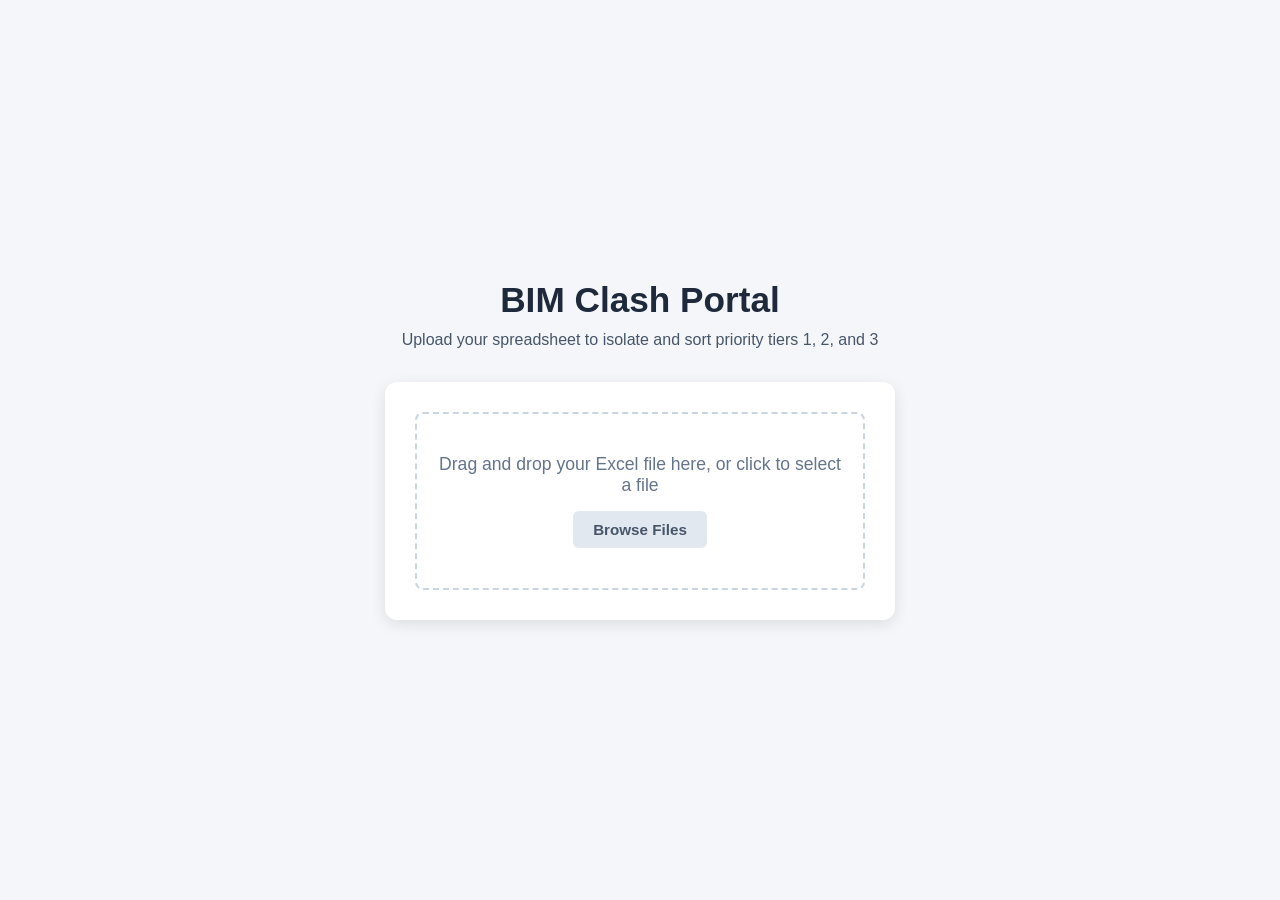
==== backend/frontend/index.html @ 2e9d3426 "feat: implement manual download button and nest frontend inside backend folder" ====
<!DOCTYPE html>
<html lang="en">
<head>
    <meta charset="UTF-8">
    <meta name="viewport" content="width=device-width, initial-scale=1.0">
    <title>BIM Clash Portal</title>
    <link rel="stylesheet" href="style.css"> 
</head>
<body>
    <div class="container">
        <header>
            <h1>BIM Clash Portal</h1>
            <p>Upload your spreadsheet to isolate and sort priority tiers 1, 2, and 3</p>
        </header>

        <div class="upload-card">
            <div id="drop-zone" class="drop-zone">
                <p>Drag and drop your Excel file here, or click to select a file</p>
                <input type="file" id="file-input" accept=".xlsx" style="display: none;">
                <button id="browse-btn" class="btn-secondary">Browse Files</button>
            </div>
            
            <div id="file-details" class="file-details hidden">
                <span id="file-name">matrix.xlsx</span>
                <button id="process-btn" class="btn-primary">Process & Download</button>
            </div>
            
            <div id="status-message" class="status-message hidden"></div>
        </div>
    </div> 
    <script src="app.js"></script>
</body>
</html>
---- backend/frontend/style.css ----
* {
    margin: 0;
    padding: 0;
    box-sizing: border-box;
}

body {
    font-family: 'Segoe UI', Tahoma, Geneva, Verdana, sans-serif;
    background-color: #f4f6f9;
    color: #333333;
    display: flex;
    justify-content: center;
    align-items: center;
    min-height: 100vh;
}

.container {
    width: 100%;
    max-width: 550px;
    padding: 20px;
    text-align: center;
}

header {
    margin-bottom: 30px;
}

header h1 {
    font-size: 2.2rem;
    color: #1e293b;
    margin-bottom: 8px;
    font-weight: 700;
}

header p {
    font-size: 1rem;
    color: #475569;
    line-height: 1.5;
}

.upload-card {
    background-color: #ffffff;
    padding: 30px;
    border-radius: 12px;
    box-shadow: 0 4px 15px rgba(0, 0, 0, 0.1);
    transition: transform 0.2s ease, box-shadow 0.2s ease;
}

.drop-zone {
    border: 2px dashed #cbd5e1;
    border-radius: 8px;
    padding: 40px 20px;
    cursor: pointer;
    transition: background-color 0.2s ease, border-color 0.2s ease;
}

.drop-zone:hover {
    background-color: #f0f4ff;
    border-color: #3b82f6;
}

.drop-zone p {
    font-size: 1.1rem;
    color: #64748b;
    font-weight: 500;
    margin-bottom: 15px;
}

.file-details {
    margin-top: 20px;
    padding: 15px;
    background-color: #f0fdf4;
    border: 1px solid #bbf7d0;
    border-radius: 6px;
    display: flex;
    justify-content: space-between;
    align-items: center;
}

#file-name {
    font-weight: 500;
    color: #166534;
    font-size: 0.95rem;
    word-break: break-all;
    padding-right: 10px;
}

.hidden {
    display: none !important;
}

button {
    font-family: inherit;
    font-size: 0.95rem;
    font-weight: 600;
    padding: 10px 20px;
    border: none;
    border-radius: 6px;
    cursor: pointer;
    transition: background-color 0.15s ease;
}

.btn-secondary {
    background-color: #e2e8f0;
    color: #475569;
}

.btn-secondary:hover {
    background-color: #cbd5e1;
}

.btn-primary {
    background-color: #3b82f6;
    color: #ffffff;
}

.btn-primary:hover {
    background-color: #2563eb;
}

button:active {
    transform: scale(0.98);
}

.status-message {
    margin-top: 15px;
    padding: 12px;
    border-radius: 6px;
    font-size: 0.9rem;
    font-weight: 500;
    text-align: center;
}
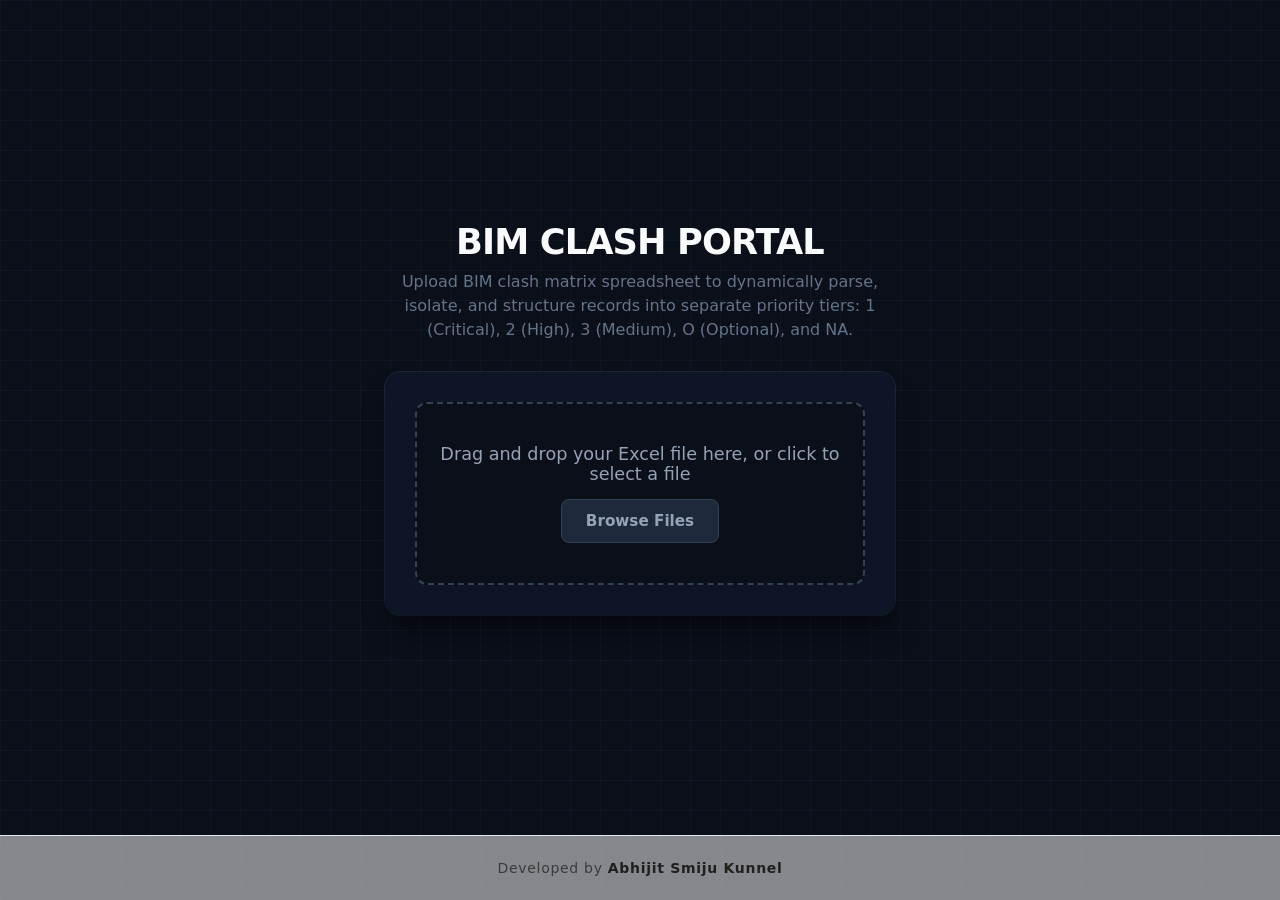
==== commit 785785eb: "feat: update tier terminology, enhance UI styling, and add dynamic mouse tracking" ====
--- a/backend/frontend/index.html
+++ b/backend/frontend/index.html
@@ -10,7 +10,7 @@
     <div class="container">
         <header>
             <h1>BIM Clash Portal</h1>
-            <p>Upload your spreadsheet to isolate and sort priority tiers 1, 2, and 3</p>
+            <p>Upload BIM clash matrix spreadsheet to dynamically parse, isolate, and structure records into separate priority tiers: 1 (Critical), 2 (High), 3 (Medium), O (Optional), and NA.</p>
         </header>
 
         <div class="upload-card">
@@ -29,5 +29,8 @@
         </div>
     </div> 
     <script src="app.js"></script>
+    <footer style="text-align: center; padding: 1.5rem; color: #3b3b3b; font-size: 0.875rem; border-top: 1px solid #e2e8f0; background-color: rgba(255, 255, 255, 0.5); backdrop-filter: blur(4px);">
+        Developed by <strong style="color: #1f1f1f;">Abhijit Smiju Kunnel</strong>
+    </footer>
 </body>
 </html>
--- a/backend/frontend/style.css
+++ b/backend/frontend/style.css
@@ -1,17 +1,48 @@
+/* GLOBAL RESET*/
 * {
     margin: 0;
     padding: 0;
     box-sizing: border-box;
 }
 
+/* BIM ENGINE & INTERACTIVE ARCHITECTURAL CANVAS*/
 body {
-    font-family: 'Segoe UI', Tahoma, Geneva, Verdana, sans-serif;
-    background-color: #f4f6f9;
-    color: #333333;
+    font-family: 'Inter', system-ui, -apple-system, sans-serif;
+    color: #e2e8f0;
+    min-height: 100vh;
+    
     display: flex;
-    justify-content: center;
-    align-items: center;
-    min-height: 100vh;
+    flex-direction: column;
+    justify-content: space-between;
+    position: relative;
+    overflow-x: hidden;
+
+    /* Base Dark Canvas (Site Excavation Depth Color) */
+    background-color: #0b0f19; 
+    
+    /* Layer 1: Fixed Engineering Blueprint Micro-Grid Paper Structure */
+    background-image: 
+        linear-gradient(rgba(51, 65, 85, 0.15) 1px, transparent 1px),
+        linear-gradient(90deg, rgba(51, 65, 85, 0.15) 1px, transparent 1px);
+    background-size: 30px 30px; /* Dimensions match common architectural grid spaces */
+}
+
+/* Layer 2 & 3: Dynamic Drafting Crosshairs & Spotlight Overlay */
+body::before {
+    content: '';
+    position: fixed;
+    top: 0;
+    left: 0;
+    width: 100vw;
+    height: 100vh;
+    pointer-events: none; /* Allows clicks to pass right through to buttons */
+    z-index: 1;
+    
+    /* Dynamic Laser Crosshair tracking lines intercepting at cursor coordinates */
+    background: 
+        linear-gradient(90deg, transparent, rgba(59, 130, 246, 0.2) var(--mouse-x), rgba(59, 130, 246, 0.2) calc(var(--mouse-x) + 1px), transparent calc(var(--mouse-x) + 2px)),
+        linear-gradient(transparent, rgba(59, 130, 246, 0.2) var(--mouse-y), rgba(59, 130, 246, 0.2) calc(var(--mouse-y) + 1px), transparent calc(var(--mouse-y) + 2px)),
+        radial-gradient(400px circle at var(--mouse-x, 50%) var(--mouse-y, 50%), rgba(59, 130, 246, 0.15), transparent 100%);
 }
 
 .container {
@@ -19,114 +50,157 @@
     max-width: 550px;
     padding: 20px;
     text-align: center;
-}
-
+    margin: auto;
+    position: relative;
+    z-index: 10; /* Keeps interactive cards safely stacked above the tracking vectors */
+}
+
+/* TYPOGRAPHY (STRUCTURAL EDITIONS) */
 header {
     margin-bottom: 30px;
 }
 
 header h1 {
     font-size: 2.2rem;
-    color: #1e293b;
+    color: #f8fafc;
     margin-bottom: 8px;
-    font-weight: 700;
+    font-weight: 800;
+    letter-spacing: -0.025em;
+    text-transform: uppercase; /* Gives it an industrial, heavy equipment feel */
 }
 
 header p {
     font-size: 1rem;
-    color: #475569;
+    color: #64748b;
     line-height: 1.5;
 }
 
+/* BIM DASHBOARD SURFACE CARDS */
 .upload-card {
-    background-color: #ffffff;
+    background-color: rgba(15, 23, 42, 0.85); /* Glassmorphism translucent dark layout overlay */
+    backdrop-filter: blur(12px);
     padding: 30px;
+    border-radius: 16px;
+    box-shadow: 0 20px 25px -5px rgba(0, 0, 0, 0.5), 
+                0 0 0 1px rgba(51, 65, 85, 0.5); /* Simulates a rigid metallic chassis bezel outer stroke */
+    transition: transform 0.2s ease, box-shadow 0.2s ease;
+}
+
+/* Interactive matrix drop sector boundary */
+#drop-zone {
+    border: 2px dashed #334155;
     border-radius: 12px;
-    box-shadow: 0 4px 15px rgba(0, 0, 0, 0.1);
-    transition: transform 0.2s ease, box-shadow 0.2s ease;
-}
-
-.drop-zone {
-    border: 2px dashed #cbd5e1;
-    border-radius: 8px;
+    background-color: #0b0f19;
     padding: 40px 20px;
     cursor: pointer;
-    transition: background-color 0.2s ease, border-color 0.2s ease;
-}
-
-.drop-zone:hover {
-    background-color: #f0f4ff;
+    transition: all 0.2s ease-in-out;
+}
+
+#drop-zone:hover {
     border-color: #3b82f6;
-}
-
-.drop-zone p {
+    background-color: rgba(59, 130, 246, 0.03);
+    box-shadow: inset 0 0 15px rgba(59, 130, 246, 0.1);
+}
+
+#drop-zone p {
     font-size: 1.1rem;
-    color: #64748b;
+    color: #94a3b8;
     font-weight: 500;
     margin-bottom: 15px;
 }
 
+/* File feedback drawer (Translucent neon structural alert alignment) */
 .file-details {
     margin-top: 20px;
     padding: 15px;
-    background-color: #f0fdf4;
-    border: 1px solid #bbf7d0;
-    border-radius: 6px;
+    background-color: rgba(16, 185, 129, 0.05); 
+    border: 1px solid rgba(16, 185, 129, 0.25);
+    border-radius: 8px;
     display: flex;
     justify-content: space-between;
     align-items: center;
 }
 
 #file-name {
-    font-weight: 500;
-    color: #166534;
+    font-weight: 600;
+    color: #34d399; /* Crisp laser green text string identifier */
     font-size: 0.95rem;
     word-break: break-all;
     padding-right: 10px;
+    font-family: 'JetBrains Mono', 'Fira Code', monospace;
 }
 
 .hidden {
     display: none !important;
 }
 
+/*BUTTON STATIONS*/
 button {
     font-family: inherit;
     font-size: 0.95rem;
     font-weight: 600;
-    padding: 10px 20px;
+    padding: 12px 24px;
     border: none;
-    border-radius: 6px;
+    border-radius: 8px;
     cursor: pointer;
-    transition: background-color 0.15s ease;
+    transition: all 0.15s ease;
 }
 
 .btn-secondary {
-    background-color: #e2e8f0;
-    color: #475569;
+    background-color: #1e293b;
+    color: #94a3b8;
+    border: 1px solid #334155;
 }
 
 .btn-secondary:hover {
-    background-color: #cbd5e1;
+    background-color: #334155;
+    color: #f8fafc;
 }
 
 .btn-primary {
     background-color: #3b82f6;
     color: #ffffff;
+    box-shadow: 0 4px 14px rgba(59, 130, 246, 0.3);
 }
 
 .btn-primary:hover {
     background-color: #2563eb;
+    box-shadow: 0 0 20px rgba(59, 130, 246, 0.5);
+    transform: translateY(-1px); /* Subtle hover lift simulating an operational switch toggle */
 }
 
 button:active {
     transform: scale(0.98);
 }
 
+/* FEEDBACK CHANNELS & PORTAL SIGNATURE FOOTER */
 .status-message {
-    margin-top: 15px;
-    padding: 12px;
-    border-radius: 6px;
-    font-size: 0.9rem;
-    font-weight: 500;
+    margin-top: 1.5rem;
+    padding: 1.25rem;
+    border-radius: 12px;
+    font-size: 0.925rem;
+    line-height: 1.6;
+    box-shadow: 0 10px 15px -3px rgba(0, 0, 0, 0.3);
+    border: 1px solid rgba(51, 65, 85, 0.5);
+    transition: all 0.3s ease;
+}
+
+/* Blueprint Status Card Typography Tweaks */
+.status-message {
+    font-family: 'JetBrains Mono', 'Fira Code', monospace !important;
+}
+
+/* Architectural Title Footer block element */
+footer {
     text-align: center;
+    padding: 1.5rem;
+    color: #475569;
+    font-size: 0.85rem;
+    border-top: 1px solid rgba(51, 65, 85, 0.3);
+    background-color: rgba(11, 15, 25, 0.8);
+    backdrop-filter: blur(8px);
+    width: 100%;
+    position: relative;
+    z-index: 20;
+    letter-spacing: 0.05em;
 }
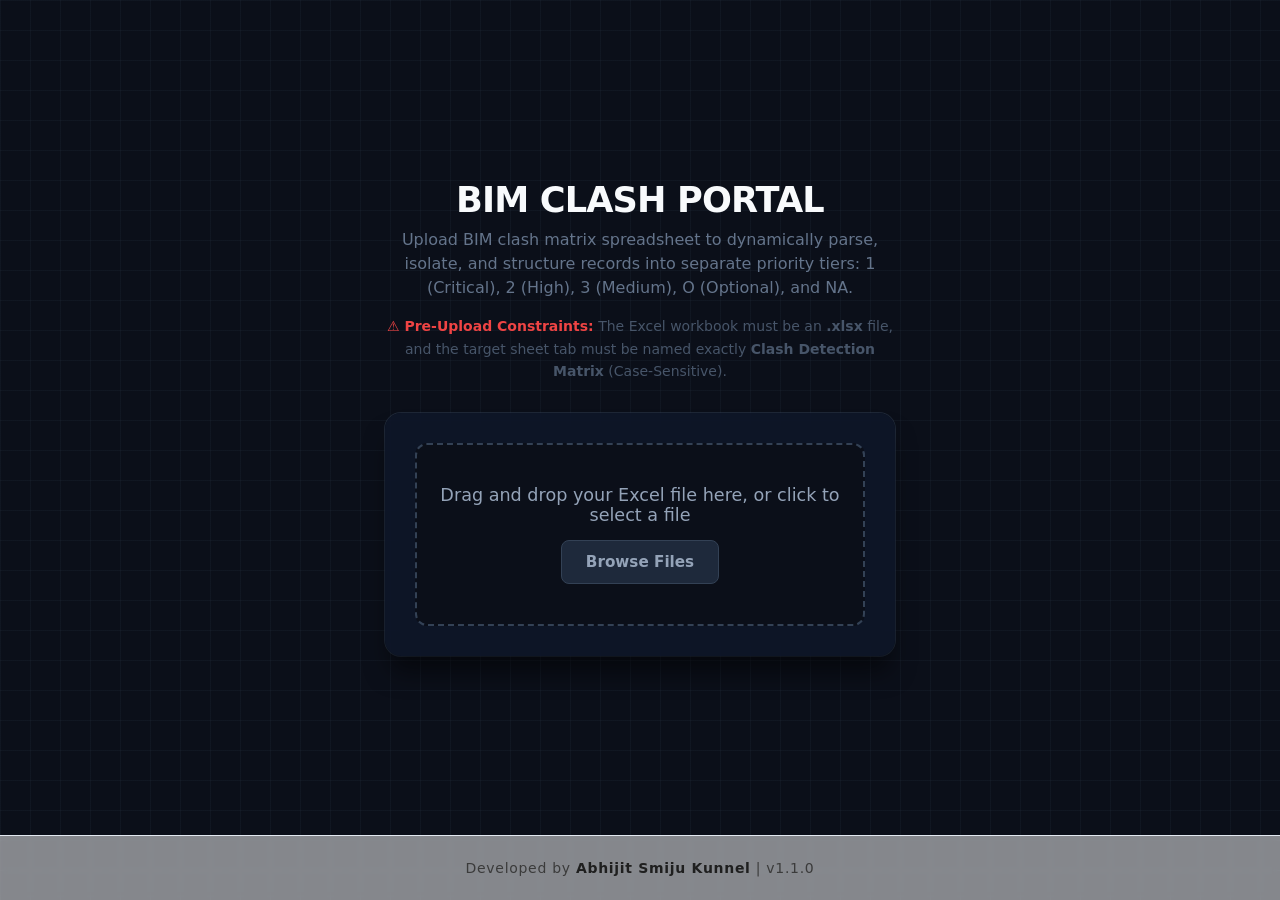
==== commit 0da42afc: "feat: add pre-upload constraints message and update footer versioning" ====
--- a/backend/frontend/index.html
+++ b/backend/frontend/index.html
@@ -11,6 +11,12 @@
         <header>
             <h1>BIM Clash Portal</h1>
             <p>Upload BIM clash matrix spreadsheet to dynamically parse, isolate, and structure records into separate priority tiers: 1 (Critical), 2 (High), 3 (Medium), O (Optional), and NA.</p>
+            
+            <!-- Clean, inline layout constraints matched exactly to your header prose styling -->
+            <p style="margin-top: 15px; font-size: 0.875rem; color: #475569; font-family: inherit; line-height: 1.6;">
+                <span style="color: #ef4444; font-weight: 700;">⚠️ Pre-Upload Constraints:</span> 
+                The Excel workbook must be an <strong>.xlsx</strong> file, and the target sheet tab must be named exactly <strong>Clash Detection Matrix</strong> (Case-Sensitive).
+            </p>
         </header>
 
         <div class="upload-card">
@@ -30,7 +36,7 @@
     </div> 
     <script src="app.js"></script>
     <footer style="text-align: center; padding: 1.5rem; color: #3b3b3b; font-size: 0.875rem; border-top: 1px solid #e2e8f0; background-color: rgba(255, 255, 255, 0.5); backdrop-filter: blur(4px);">
-        Developed by <strong style="color: #1f1f1f;">Abhijit Smiju Kunnel</strong>
+    Developed by <strong style="color: #1f1f1f;">Abhijit Smiju Kunnel</strong> | <span>v1.1.0</span>
     </footer>
 </body>
 </html>
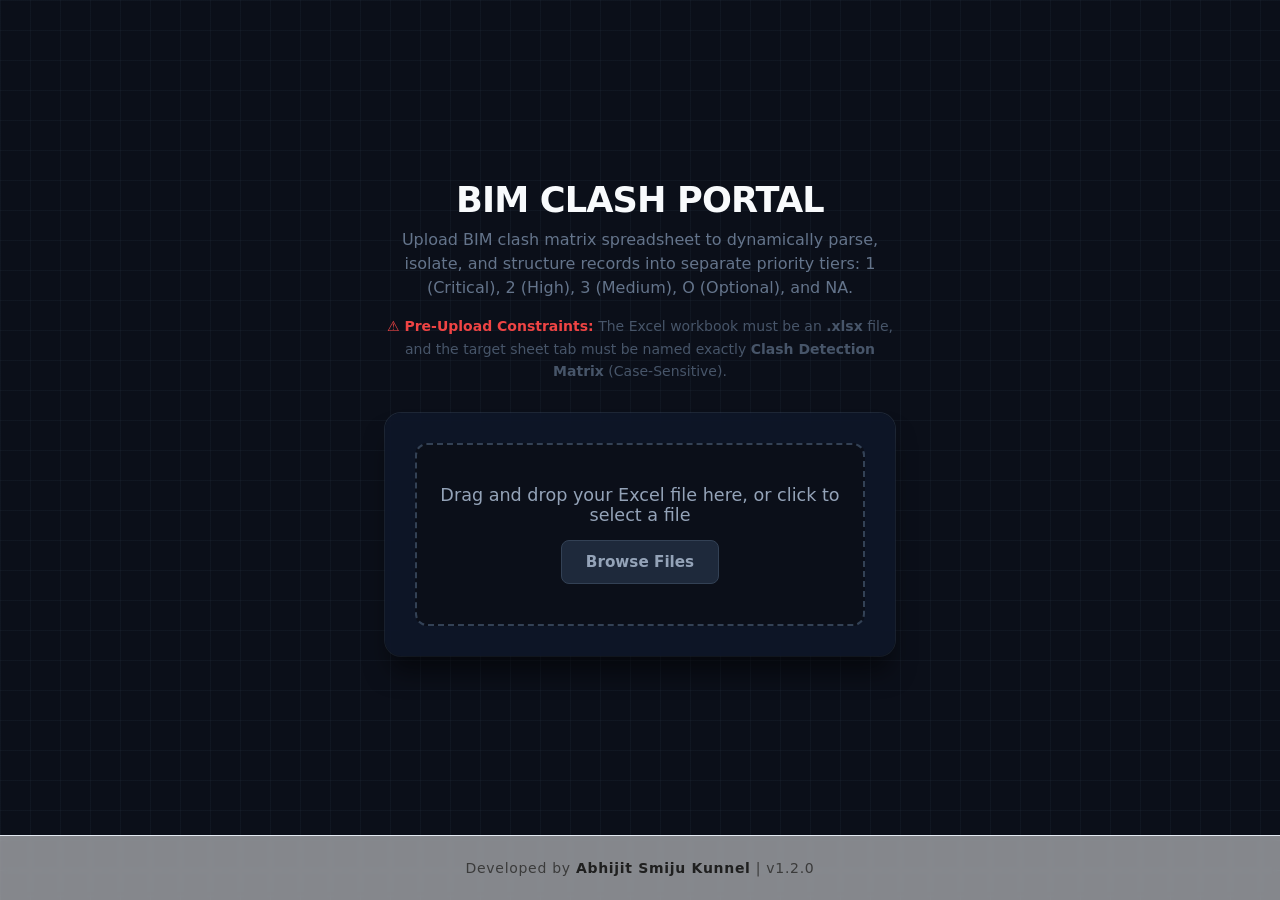
==== commit a5d9bf46: "feat: dynamically detect matrix bounds (for future projects) in clash parser and update footer versi" ====
--- a/backend/frontend/index.html
+++ b/backend/frontend/index.html
@@ -36,7 +36,7 @@
     </div> 
     <script src="app.js"></script>
     <footer style="text-align: center; padding: 1.5rem; color: #3b3b3b; font-size: 0.875rem; border-top: 1px solid #e2e8f0; background-color: rgba(255, 255, 255, 0.5); backdrop-filter: blur(4px);">
-    Developed by <strong style="color: #1f1f1f;">Abhijit Smiju Kunnel</strong> | <span>v1.1.0</span>
+    Developed by <strong style="color: #1f1f1f;">Abhijit Smiju Kunnel</strong> | <span>v1.2.0</span>
     </footer>
 </body>
 </html>
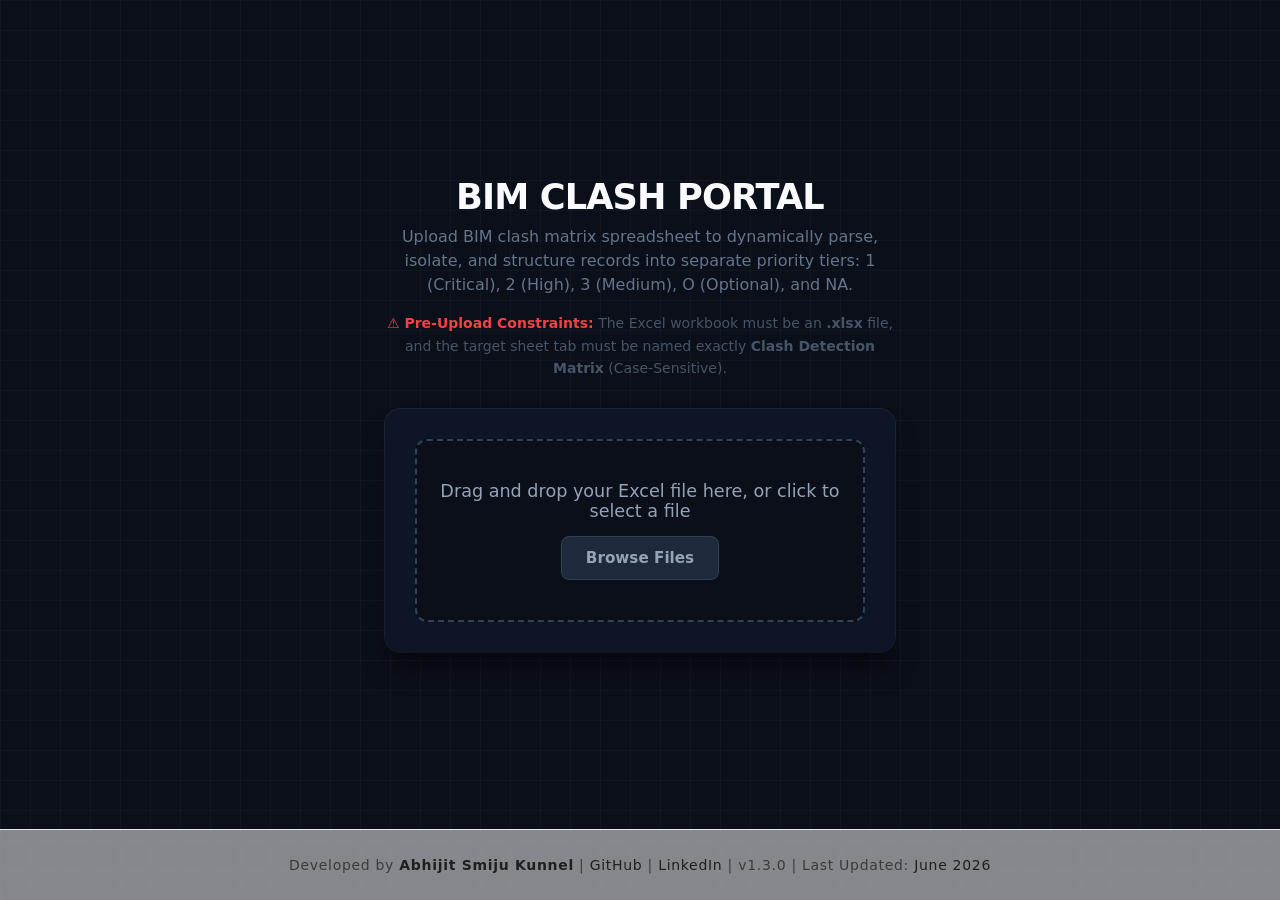
==== commit a311bf38: "feat: enhance clash matrix processing by adding 'Clash Rules' column and updating footer versioning" ====
--- a/backend/frontend/index.html
+++ b/backend/frontend/index.html
@@ -1,42 +1,50 @@
 <!DOCTYPE html>
 <html lang="en">
-<head>
-    <meta charset="UTF-8">
-    <meta name="viewport" content="width=device-width, initial-scale=1.0">
-    <title>BIM Clash Portal</title>
-    <link rel="stylesheet" href="style.css"> 
-</head>
-<body>
-    <div class="container">
-        <header>
-            <h1>BIM Clash Portal</h1>
-            <p>Upload BIM clash matrix spreadsheet to dynamically parse, isolate, and structure records into separate priority tiers: 1 (Critical), 2 (High), 3 (Medium), O (Optional), and NA.</p>
-            
-            <!-- Clean, inline layout constraints matched exactly to your header prose styling -->
-            <p style="margin-top: 15px; font-size: 0.875rem; color: #475569; font-family: inherit; line-height: 1.6;">
-                <span style="color: #ef4444; font-weight: 700;">⚠️ Pre-Upload Constraints:</span> 
-                The Excel workbook must be an <strong>.xlsx</strong> file, and the target sheet tab must be named exactly <strong>Clash Detection Matrix</strong> (Case-Sensitive).
-            </p>
-        </header>
+    <head>
+        <meta charset="UTF-8">
+        <meta name="viewport" content="width=device-width, initial-scale=1.0">
+        <title>BIM Clash Portal</title>
+        <link rel="stylesheet" href="style.css"> 
+    </head>
+    <body>
+        <div class="container">
+            <header>
+                <h1>BIM Clash Portal</h1>
+                <p>Upload BIM clash matrix spreadsheet to dynamically parse, isolate, and structure records into separate priority tiers: 1 (Critical), 2 (High), 3 (Medium), O (Optional), and NA.</p>
+                
+                <!-- Clean, inline layout constraints matched exactly to your header prose styling -->
+                <p style="margin-top: 15px; font-size: 0.875rem; color: #475569; font-family: inherit; line-height: 1.6;">
+                    <span style="color: #ef4444; font-weight: 700;">⚠️ Pre-Upload Constraints:</span> 
+                    The Excel workbook must be an <strong>.xlsx</strong> file, and the target sheet tab must be named exactly <strong>Clash Detection Matrix</strong> (Case-Sensitive).
+                </p>
+            </header>
 
-        <div class="upload-card">
-            <div id="drop-zone" class="drop-zone">
-                <p>Drag and drop your Excel file here, or click to select a file</p>
-                <input type="file" id="file-input" accept=".xlsx" style="display: none;">
-                <button id="browse-btn" class="btn-secondary">Browse Files</button>
+            <div class="upload-card">
+                <div id="drop-zone" class="drop-zone">
+                    <p>Drag and drop your Excel file here, or click to select a file</p>
+                    <input type="file" id="file-input" accept=".xlsx" style="display: none;">
+                    <button id="browse-btn" class="btn-secondary">Browse Files</button>
+                </div>
+                
+                <div id="file-details" class="file-details hidden">
+                    <span id="file-name">matrix.xlsx</span>
+                    <button id="process-btn" class="btn-primary">Process & Download</button>
+                </div>
+                
+                <div id="status-message" class="status-message hidden"></div>
             </div>
-            
-            <div id="file-details" class="file-details hidden">
-                <span id="file-name">matrix.xlsx</span>
-                <button id="process-btn" class="btn-primary">Process & Download</button>
-            </div>
-            
-            <div id="status-message" class="status-message hidden"></div>
-        </div>
-    </div> 
-    <script src="app.js"></script>
-    <footer style="text-align: center; padding: 1.5rem; color: #3b3b3b; font-size: 0.875rem; border-top: 1px solid #e2e8f0; background-color: rgba(255, 255, 255, 0.5); backdrop-filter: blur(4px);">
-    Developed by <strong style="color: #1f1f1f;">Abhijit Smiju Kunnel</strong> | <span>v1.2.0</span>
-    </footer>
-</body>
+        </div> 
+        <script src="app.js"></script>
+        <footer style="text-align: center; padding: 1.5rem; color: #3b3b3b; font-size: 0.875rem; border-top: 1px solid #e2e8f0; background-color: rgba(255, 255, 255, 0.5); backdrop-filter: blur(4px); line-height: 1.6;">
+        Developed by <strong style="color: #1f1f1f;">Abhijit Smiju Kunnel</strong> | 
+        <span>
+            <a href="https://github.com/ask-io" target="_blank" rel="noopener noreferrer" style="color: #1f1f1f; text-decoration: none; font-weight: 500; transition: color 0.2s;" onmouseover="this.style.color='#4f46e5'" onmouseout="this.style.color='#1f1f1f'">GitHub</a>
+        </span> | 
+        <span>
+            <a href="https://linkedin.com/in/abhijit-s-kunnel" target="_blank" rel="noopener noreferrer" style="color: #1f1f1f; text-decoration: none; font-weight: 500; transition: color 0.2s;" onmouseover="this.style.color='#0077b5'" onmouseout="this.style.color='#1f1f1f'">LinkedIn</a>
+        </span> | 
+        <span>v1.3.0</span> | 
+        <span>Last Updated: <span id="last-updated" style="font-weight: 500; color: #1f1f1f;">June 2026</span></span>
+        </footer>
+    </body>
 </html>
